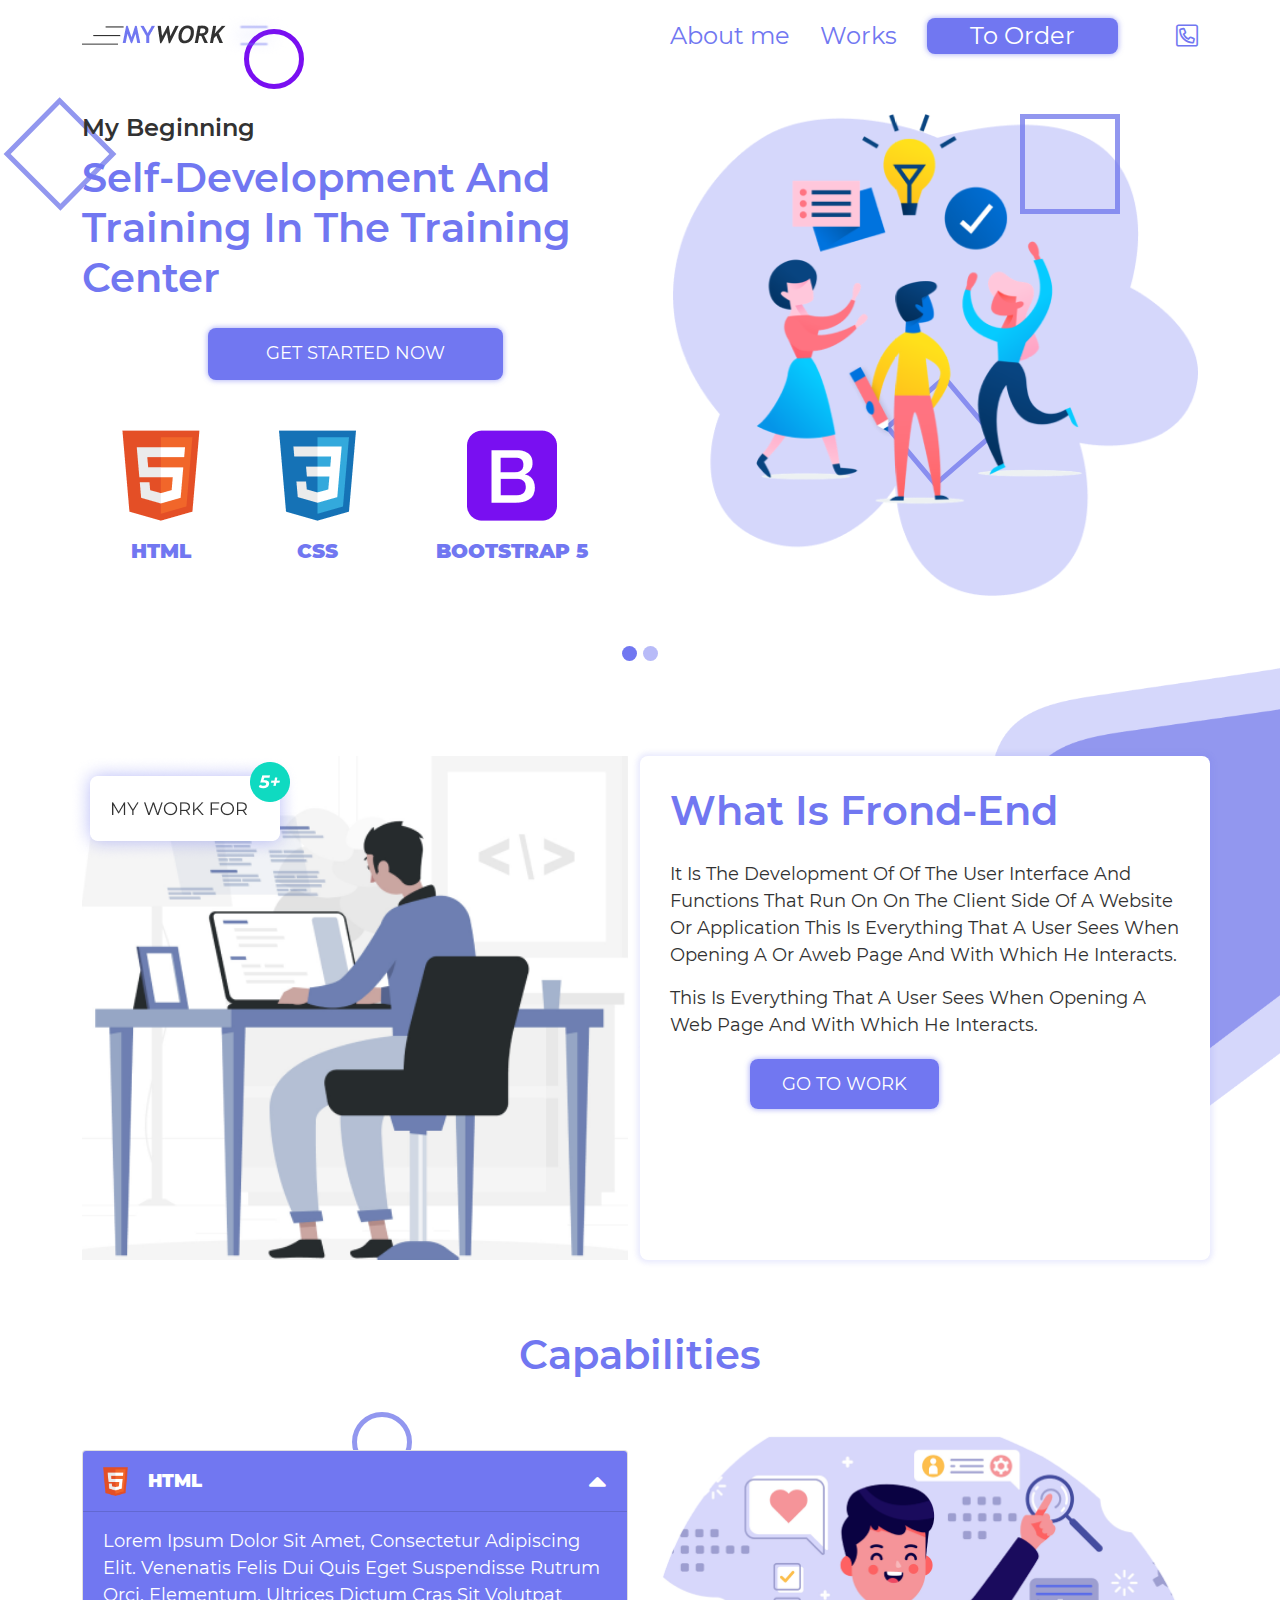
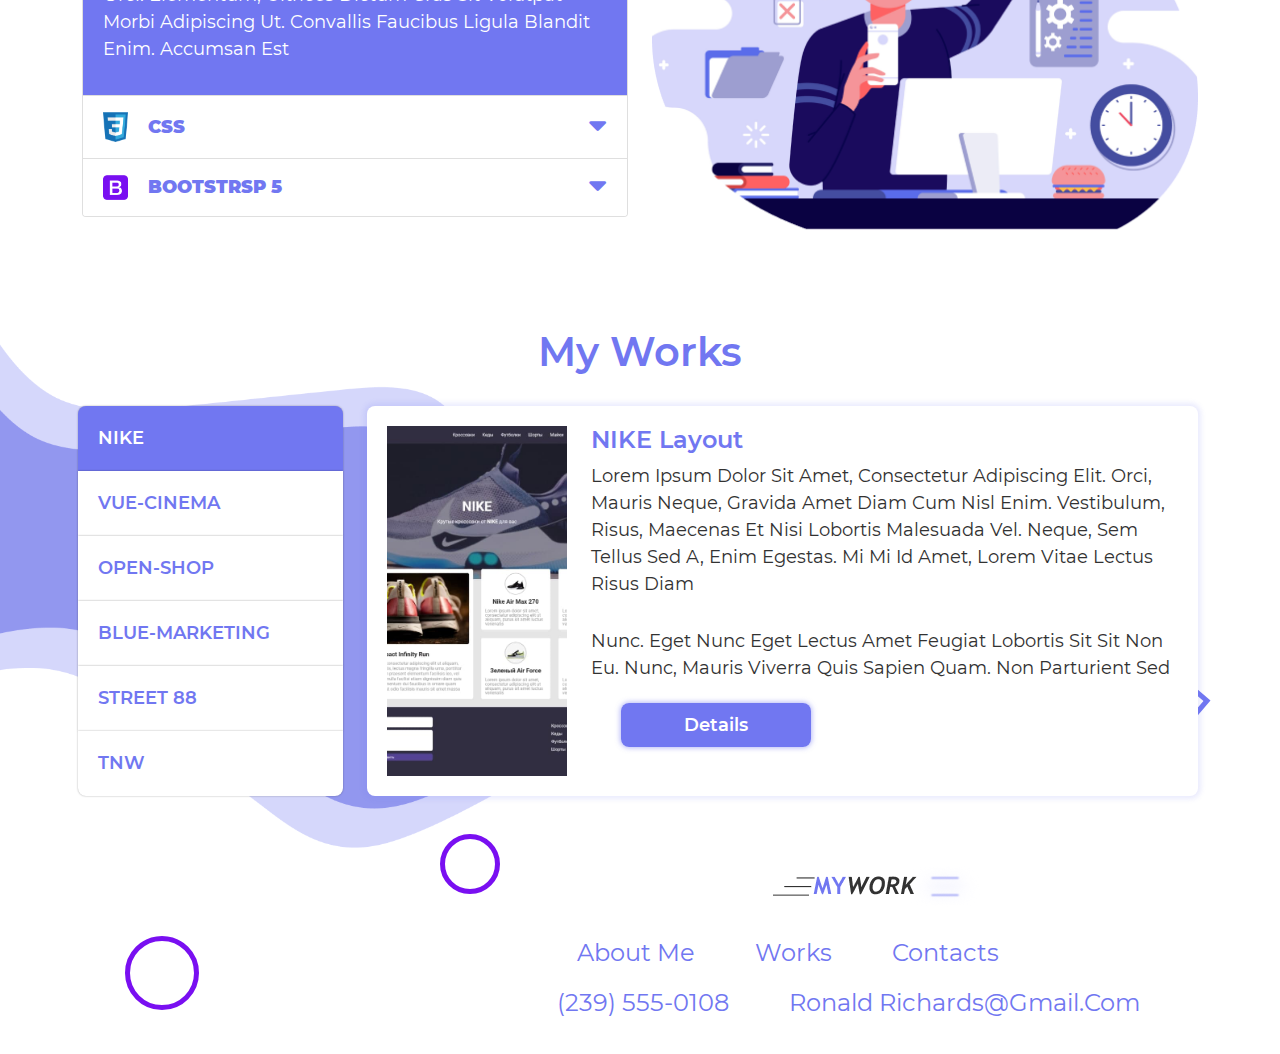
==== index.html @ f62c59fd "first" ====
<!DOCTYPE html>
<html lang="en">

<head>
    <meta charset="UTF-8">
    <meta http-equiv="X-UA-Compatible" content="IE=edge">
    <meta name="viewport" content="width=device-width, initial-scale=1.0">
    <link rel="stylesheet" href="bootstrap-5.0.2-dist/css/bootstrap.min.css">
    <link rel="stylesheet" href="style/style.css">
    <link rel="stylesheet" href="style/media.css">
    <title>Document</title>
</head>

<body>
    <header class="header">
        <nav class="navbar navbar-expand-lg  header-nav">
            <div class="container">
                <a class="navbar-brand header-logo" href="#"><img src="img/MYWORK.png" alt=""></a>
                <button class="navbar-toggler" type="button" data-bs-toggle="collapse" data-bs-target="#navbarNav"
                    aria-controls="navbarNav" aria-expanded="false" aria-label="Toggle navigation">
                    <i class="fal navbar-toggler-icon-duo"></i>
                </button>
                <div class="collapse navbar-collapse" id="navbarNav">
                    <ul class="navbar-nav ms-auto nav-list">
                        <li class="nav-item">
                            <a class="nav-link nav-links" aria-current="page" href="#">About me</a>
                        </li>
                        <li class="nav-item">
                            <a class="nav-link nav-links" href="#">Works</a>
                        </li>
                        <li class="nav-item">
                            <a class="nav-link nav-links nav-links-order" href="#">to order</a>
                        </li>
                        <li class="nav-item">
                            <a class="nav-link nav-links" href="#" tabindex="-1" aria-disabled="true"><i
                                    class="fal nav-icon"></i></a>
                        </li>
                    </ul>
                </div>
            </div>
        </nav>
    </header>
    <main class="main">
        <section class="slider">
            <div id="carouselExampleIndicators" class="carousel slide" data-bs-ride="carousel">
                <div class="carousel-inner">
                    <div class="container">
                        <div class="row row-cols-xxl-2 row-cols-xl-2 row-cols-lg-2 justify-content-center">
                            <div class="slider-left col-md-7 col-lg-6 col-9">
                                <div class="slider-left-content">
                                    <div class="slider-left-content-info col-xxl-10 ms-auto">
                                        <h2 class="slider-left-logo">My beginning</h2>
                                        <p class="slider-left-text">Self-development and training in the training center
                                        </p>
                                        <a href="" class="slider-left-link">GET STARTED NOW</a>
                                        <div class="slider-left-icon d-flex justify-content-around">
                                            <div class="slider-left-icon-content">
                                                <img src="img/html.png" alt="">
                                                <p>HTML</p>
                                            </div>
                                            <div class="slider-left-icon-content">
                                                <img src="img/css.png" alt="">
                                                <p>CSS</p>
                                            </div>
                                            <div class="slider-left-icon-content">
                                                <img src="img/boots-trap.png" alt="">
                                                <p>BOOTSTRAP 5</p>
                                            </div>
                                        </div>
                                    </div>
                                </div>
                            </div>
                            <div class="slider-right col-md-7 col-lg-6 col-9 overflow-hidden">
                                <div class="carousel-item active">
                                    <img src="img/group-head.png" class="d-block" alt="...">
                                </div>
                                <div class="carousel-item">
                                    <img src="img/group-head2.png" class="d-block" alt="...">
                                </div>
                            </div>
                        </div>
                    </div>
                </div>
                <div class="carousel-indicators">
                    <button type="button" data-bs-target="#carouselExampleIndicators" data-bs-slide-to="0"
                        class="active" aria-current="true" aria-label="Slide 1"></button>
                    <button type="button" data-bs-target="#carouselExampleIndicators" data-bs-slide-to="1"
                        aria-label="Slide 2"></button>
                </div>
            </div>
            <div class="rectangle rectangle-1"></div>
            <div class="rectangle rectangle-2"></div>
            <div class="rectangle rectangle-3"></div>
            <div class="rectangle rectangle-4"></div>
        </section>
        <section class="frondend">
            <div class="container">
                <div class="row row-cols-xxl-2 row-cols-xl-2 row-cols-lg-2 justify-content-center">
                    <div class="frondend-left col-md-7 col-lg-6 col-10">
                        <img src="img/mywork-pos-main.png" alt="">
                        <div class="frondend-icon-pos">
                            <img src="img/icon-pos.png" alt="">
                        </div>
                    </div>
                    <div class="frondend-right col-md-8 col-lg-6 col-10">
                        <h2 class="slider-left-text">What is Frond-End</h2>
                        <p class="frond-end-text">it is the development of of the user interface and functions that run on
                            on the client side of a
                            website or application
                            This is everything that a user sees when opening a or aweb page and with which he interacts.</p>
                        <p class="frond-end-text">This is everything that a user sees when opening a web page and with which
                            he interacts.</p>
                        <a href="" class="frond-end-link">go to work</a>
                    </div>
                </div>
            </div>
            <img class="frond-wave wave-1" src="img/wave-1.png" alt="">

        </section>
        <section class="capabilities">
            <div class="container">
                <h2 class="capabilities-logo"> capabilities</h2>
                <div class="row row-cols-xxl-2 row-cols-xl-2 row-cols-lg-2 d-flex align-items-center justify-content-center">
                    <div class="accordion accordion-media col-md-8 col-lg-6 col-10" id="accordionExample">
                        <div class="accordion-item">
                            <h2 class="accordion-header" id="headingOne">
                                <button class="accordion-button" type="button" data-bs-toggle="collapse"
                                    data-bs-target="#collapseOne" aria-expanded="true" aria-controls="collapseOne">
                                    <div class="button-item d-flex w-100 align-items-center">
                                        <img class="button-item-img" src="img/html.png" alt="">
                                        <span>HTML</span>
                                        <i class="fas button-item-icon ms-auto"></i>
                                    </div>
                                </button>
                            </h2>
                            <div id="collapseOne" class="accordion-collapse collapse show" aria-labelledby="headingOne"
                                data-bs-parent="#accordionExample">
                                <div class="accordion-body">
                                    <p>Lorem ipsum dolor sit amet, consectetur adipiscing elit. Venenatis felis dui quis
                                        eget suspendisse rutrum orci. Elementum, ultrices dictum cras sit volutpat morbi
                                        adipiscing ut. Convallis faucibus ligula blandit enim. Accumsan est </p>
                                </div>
                            </div>
                        </div>
                        <div class="accordion-item">
                            <h2 class="accordion-header" id="headingTwo">
                                <button class="accordion-button collapsed" type="button" data-bs-toggle="collapse"
                                    data-bs-target="#collapseTwo" aria-expanded="false" aria-controls="collapseTwo">
                                    <div class="button-item d-flex w-100 align-items-center">
                                        <img class="button-item-img" src="img/css.png" alt="">
                                        <span>CSS</span>
                                        <i class="fas button-item-icon ms-auto"></i>
                                    </div>
                                </button>
                            </h2>
                            <div id="collapseTwo" class="accordion-collapse collapse" aria-labelledby="headingTwo"
                                data-bs-parent="#accordionExample">
                                <div class="accordion-body">
                                    <p>Lorem ipsum dolor sit amet, consectetur adipiscing elit. Venenatis felis dui quis
                                        eget suspendisse rutrum orci. Elementum, ultrices dictum cras sit volutpat morbi
                                        adipiscing ut. Convallis faucibus ligula blandit enim. Accumsan est </p>
                                </div>
                            </div>
                        </div>
                        <div class="accordion-item">
                            <h2 class="accordion-header" id="headingThree">
                                <button class="accordion-button collapsed" type="button" data-bs-toggle="collapse"
                                    data-bs-target="#collapseThree" aria-expanded="false" aria-controls="collapseThree">
                                    <div class="button-item d-flex w-100 align-items-center">
                                        <img class="button-item-img" src="img/boots-trap.png" alt="">
                                        <span>BOOTSTRSP 5</span>
                                        <i class="fas button-item-icon ms-auto"></i>
                                    </div>
                                </button>
                            </h2>
                            <div id="collapseThree" class="accordion-collapse collapse" aria-labelledby="headingThree"
                                data-bs-parent="#accordionExample">
                                <div class="accordion-body">
                                    <p>Lorem ipsum dolor sit amet, consectetur adipiscing elit. Venenatis felis dui quis
                                        eget suspendisse rutrum orci. Elementum, ultrices dictum cras sit volutpat morbi
                                        adipiscing ut. Convallis faucibus ligula blandit enim. Accumsan est </p>
                                </div>
                            </div>
                        </div>
                    </div>
                    <div class="img-capabilities col-md-8 col-lg-6 col-10">
                        <img src="img/main.png" alt="">
                    </div>
                </div>
            </div>
            <div class="rectangle rectangle-5">

            </div>
        </section>
        <section class="work">
            <div class="container">
                <h2 class="capabilities-logo">My Works</h2>
                <div class="row justify-content-center">
                    <ul class="nav nav-pills ps-2 col-xxl-3 col-xl-3 col-lg-12 col-md-12 col-sm-12 col-11" id="pills-tab" role="tablist">
                        <li class="nav-item col-3 col-sm-3 col-md-4 col-lg-1 col-xl-12" role="presentation">
                            <a class="nav-link active navlink-work works-border" id="nike-tab" data-bs-toggle="pill"
                                data-bs-target="#nike" type="button" role="tab" aria-controls="nike"
                                aria-selected="true">NIKE</a>
                        </li>
                        <li class="nav-item col-5 col-sm-5 col-md-4 col-lg-3 col-xl-12" role="presentation">
                            <a class="nav-link navlink-work" id="house-tab" data-bs-toggle="pill"
                                data-bs-target="#house" type="button" role="tab" aria-controls="house"
                                aria-selected="false">VUE-CINEMA</a>
                        </li>
                        <li class="nav-item col-4 col-sm-4 col-md-4 col-lg-2 col-xl-12" role="presentation">
                            <a class="nav-link navlink-work works-border-3" id="marketing-tab" data-bs-toggle="pill"
                                data-bs-target="#marketing" type="button" role="tab" aria-controls="marketing"
                                aria-selected="false">OPEN-SHOP</a>
                        </li>
                        <li class="nav-item col-5 col-sm-5 col-md-4 col-lg-3 col-xl-12" role="presentation">
                            <a class="nav-link navlink-work works-border-4" id="toshkent-tab" data-bs-toggle="pill"
                                data-bs-target="#toshkent" type="button" role="tab" aria-controls="toshkent"
                                aria-selected="false">BLUE-MARKETING</a>
                        </li>
                        <li class="nav-item col-4 col-sm-4 col-md-4 col-lg-2 col-xl-12" role="presentation">
                            <a class="nav-link navlink-work" id="street-tab" data-bs-toggle="pill"
                                data-bs-target="#street" type="button" role="tab" aria-controls="street"
                                aria-selected="false">STREET 88</a>
                        </li>
                        <li class="nav-item col-3 col-sm-3 col-md-4 col-lg-1 col-xl-12" role="presentation">
                            <a class="nav-link navlink-work works-borderr" id="cinema-tab" data-bs-toggle="pill"
                                data-bs-target="#cinema" type="button" role="tab" aria-controls="cinema"
                                aria-selected="false">TNW</a>
                        </li>
                    </ul>
                    <div class="tab-content col-xxl-9 col-xl-9 col-lg-12 col-md-12 col-sm-12 col-11" id="pills-tabContent">
                        <div class="tab-pane  fade show active  works-content" id="nike" role="tabpanel"
                            aria-labelledby="nike-tab">
                            <div class="row h-100">
                                <div class="col-12 col-md-4 col-lg-3">
                                    <img class="works-img" src="img/nike.jpg" alt="">

                                </div>
                                <div class="col">
                                    <h2 class="works-logo">NIKE Layout</h2>
                                    <p class="works-text">Lorem ipsum dolor sit amet, consectetur adipiscing elit. Orci,
                                        mauris neque, gravida amet diam cum nisl enim. Vestibulum, risus, maecenas et
                                        nisi lobortis malesuada vel. Neque, sem tellus sed a, enim egestas. Mi mi id
                                        amet, lorem vitae lectus risus diam </p>
                                    <p class="works-text">nunc. Eget nunc eget lectus amet feugiat lobortis sit sit non
                                        eu. Nunc, mauris viverra quis sapien quam. Non parturient sed </p>
                                    <a class="works-link" href="">details</a>
                                </div>
                            </div>
                        </div>
                        <div class="tab-pane fade works-content" id="house" role="tabpanel" aria-labelledby="house-tab">
                            <div class="row h-100">
                                <div class="col-12 col-md-4 col-lg-3">
                                    <img class="works-img" src="img/vuecinema.jpg" alt="">

                                </div>
                                <div class="col">
                                    <h2 class="works-logo">VUE Cinema</h2>
                                    <p class="works-text">Lorem ipsum dolor sit amet, consectetur adipiscing elit. Orci,
                                        mauris neque, gravida amet diam cum nisl enim. Vestibulum, risus, maecenas et
                                        nisi lobortis malesuada vel. Neque, sem tellus sed a, enim egestas. Mi mi id
                                        amet, lorem vitae lectus risus diam </p>
                                    <p class="works-text">nunc. Eget nunc eget lectus amet feugiat lobortis sit sit non
                                        eu. Nunc, mauris viverra quis sapien quam. Non parturient sed </p>
                                    <a class="works-link" href="">details</a>
                                </div>
                            </div>
                        </div>
                        <div class="tab-pane fade works-content" id="marketing" role="tabpanel" aria-labelledby="marketing-tab">
                            <div class="row h-100">
                                <div class="col-12 col-md-4 col-lg-3">
                                    <img class="works-img" src="img/openshop.jpg" alt="">

                                </div>
                                <div class="col">
                                    <h2 class="works-logo">Open Shop</h2>
                                    <p class="works-text">Lorem ipsum dolor sit amet, consectetur adipiscing elit. Orci,
                                        mauris neque, gravida amet diam cum nisl enim. Vestibulum, risus, maecenas et
                                        nisi lobortis malesuada vel. Neque, sem tellus sed a, enim egestas. Mi mi id
                                        amet, lorem vitae lectus risus diam </p>
                                    <p class="works-text">nunc. Eget nunc eget lectus amet feugiat lobortis sit sit non
                                        eu. Nunc, mauris viverra quis sapien quam. Non parturient sed </p>
                                    <a class="works-link" href="">details</a>
                                </div>
                            </div>
                        </div>
                        <div class="tab-pane fade works-content" id="toshkent" role="tabpanel" aria-labelledby="toshkent-tab">
                            <div class="row h-100">
                                <div class="col-12 col-md-4 col-lg-3">
                                    <img class="works-img" src="img/all marketing.jpg" alt="">

                                </div>
                                <div class="col">
                                    <h2 class="works-logo">Blue Marketing</h2>
                                    <p class="works-text">Lorem ipsum dolor sit amet, consectetur adipiscing elit. Orci,
                                        mauris neque, gravida amet diam cum nisl enim. Vestibulum, risus, maecenas et
                                        nisi lobortis malesuada vel. Neque, sem tellus sed a, enim egestas. Mi mi id
                                        amet, lorem vitae lectus risus diam </p>
                                    <p class="works-text">nunc. Eget nunc eget lectus amet feugiat lobortis sit sit non
                                        eu. Nunc, mauris viverra quis sapien quam. Non parturient sed </p>
                                    <a class="works-link" href="">details</a>
                                </div>
                            </div>
                        </div>
                        <div class="tab-pane fade works-content" id="street" role="tabpanel" aria-labelledby="street-tab">
                            <div class="row h-100">
                                <div class="col-12 col-md-4 col-lg-3">
                                    <img class="works-img" src="img/street88.jpg" alt="">

                                </div>
                                <div class="col">
                                    <h2 class="works-logo">Street 88</h2>
                                    <p class="works-text">Lorem ipsum dolor sit amet, consectetur adipiscing elit. Orci,
                                        mauris neque, gravida amet diam cum nisl enim. Vestibulum, risus, maecenas et
                                        nisi lobortis malesuada vel. Neque, sem tellus sed a, enim egestas. Mi mi id
                                        amet, lorem vitae lectus risus diam </p>
                                    <p class="works-text">nunc. Eget nunc eget lectus amet feugiat lobortis sit sit non
                                        eu. Nunc, mauris viverra quis sapien quam. Non parturient sed </p>
                                    <a class="works-link" href="">details</a>
                                </div>
                            </div>
                        </div>
                        <div class="tab-pane fade works-content" id="cinema" role="tabpanel" aria-labelledby="cinema-tab">
                            <div class="row h-100">
                                <div class="col-12 col-md-4 col-lg-3">
                                    <img class="works-img" src="img/tnw.jpg" alt="">

                                </div>
                                <div class="col">
                                    <h2 class="works-logo">TNW</h2>
                                    <p class="works-text">Lorem ipsum dolor sit amet, consectetur adipiscing elit. Orci,
                                        mauris neque, gravida amet diam cum nisl enim. Vestibulum, risus, maecenas et
                                        nisi lobortis malesuada vel. Neque, sem tellus sed a, enim egestas. Mi mi id
                                        amet, lorem vitae lectus risus diam </p>
                                    <p class="works-text">nunc. Eget nunc eget lectus amet feugiat lobortis sit sit non
                                        eu. Nunc, mauris viverra quis sapien quam. Non parturient sed </p>
                                    <a class="works-link" href="">details</a>
                                </div>
                            </div>
                        </div>
                    </div>
                </div>
            </div>
            <img src="img/wave-2.png" class="frond-wave wave-2" alt="">
            <div class="rectangle rectangle-6"></div>
            <div class="rectangle rectangle-7"></div>
        </section>
    </main>
    <footer class="footer">
        <div class="container">
            <div class="row">
                <div class="footer-content col-xxl-6 col-xl-7 col-lg-8 col-md-10 col-sm-12 col-10  ms-auto">
                    <div class="footer-img text-center">
                        <a href="">
                            <img src="img/MYWORK.png" alt="">
                        </a>
                    </div>
                    <ul class="footer-list list-unstyled">
                        <li><a class="footer-list-link" href="">about Me</a></li>
                        <li><a class="footer-list-link" href="">Works</a></li>
                        <li><a class="footer-list-link" href="">Contacts</a></li>
                    </ul>
                    <ul class="footer-list list-unstyled">
                        <li><a class="footer-list-link" href="telto:(239) 555-0108">(239) 555-0108</a></li>
                        <li><a class="footer-list-link" href="mailto:Ronald Richards@gmail.com">Ronald Richards@gmail.com</a></li>
                    </ul>
                </div>
            </div>
        </div>
        <div class="rectangle rectangle-8">
            
        </div>
    </footer>

    <script src="bootstrap-5.0.2-dist/js/bootstrap.min.js"></script>
</body>

</html>
---- style/style.css ----
@import 'font.css';

* {
    padding: 0;
    margin: 0;
    box-sizing: border-box;

}

a {
    text-decoration: none;
}



/* header  */

.header {
    padding: 15px;
}

.header-nav {
    padding: 0;
}

.header-logo {
    padding: 0;
}

.nav-list .nav-item .nav-links {
    padding: 0;
    font-family: 'Montserrat';
    font-weight: 400;
    font-size: 24px;
    color: #7177F1;
}

.nav-list .nav-item .nav-links-order {
    padding: 10px 43px;
    background: #7177F1;
    box-shadow: 0px 0px 5px 1px rgba(113, 119, 241, 0.5);
    border-radius: 8px;
    font-family: 'Montserrat';
    font-weight: 400;
    font-size: 24px;
    line-height: 16px;
    text-transform: capitalize;
    color: #FFFFFF;
    margin-right: 28px;
}

.nav-list {
    align-items: center;
}

.nav-links {
    margin-left: 30px;
}

.navbar-toggler {
    padding: 0.25rem 0.5rem;
    
    line-height: 1;
    background-color: white;
    border: 1px solid #7177f1;
    border-radius: 0.25rem;
    transition:  .15s ease-in-out;
}

.navbar-toggler:focus{
    box-shadow: 0 0 0 0px; 
}

/* slider  */

.slider {
    margin-top: 42px;
}

.slider-left-logo {
    font-family: 'Montserrat';
    font-weight: 600;
    font-size: 24px;
    text-transform: capitalize;
    color: #323232;
    margin-bottom: 10px;
}

.slider-left-text {
    margin-bottom: 25px;
    font-family: 'Montserrat';
    font-weight: 600;
    font-size: 40px;
    line-height: 50px;
    text-transform: capitalize;
    color: #7177F1;
}

.slider-left-link {
    font-family: 'Montserrat';
    font-weight: 400;
    font-size: 18px;
    color: #FFFFFF;
    text-transform: uppercase;
    padding: 12px 58px 13px;
    background: #7177F1;
    box-shadow: 0px 0px 5px 1px rgba(113, 119, 241, 0.5);
    border-radius: 8px;
    display: flex;
    width: max-content;
    margin: 0 auto;
}

a:hover {
    color: white;
}

.slider-left-icon-content {
    text-align: center;
}

.slider-left-icon-content p {
    font-family: 'Montserrat';
    font-weight: 900;
    font-size: 20px;
    text-transform: capitalize;
    color: #7177F1;
    margin-top: 15px;
}

.slider-left-icon {
    margin-top: 50px;
}

.carousel-indicators {
    position: static;
    margin-top: 50px;
}

.carousel-indicators [data-bs-target] {
    width: 15px;
    height: 15px;
    border-radius: 50%;
    background: #7177F1;
    border: none;
}

.carousel-item img {
    max-height: 500px;
    max-width: 100%;
    object-fit: cover;
}

/* slider  */

/* frond-end */

.frondend {
    margin-top: 95px;
}

.frondend-left {
    position: relative;
}

.frondend-left img {
    width: 100%;
}

.frondend-icon-pos {
    position: absolute;
    top: 0;
    left: -90px;
}

.frondend-right {
    padding: 30px;
    background: #FFFFFF;
    box-shadow: 0px 0px 5px 3px rgba(113, 119, 241, 0.15);
    border-radius: 8px;
}

.frond-end-text {
    font-family: 'Montserrat';
    font-weight: 400;
    font-size: 18px;
    line-height: 150%;
    text-transform: capitalize;
    color: #323232;
}

.frond-end-text:nth-of-type(2) {
    margin-bottom: 34px;
}

.frond-end-link {
    font-family: 'Montserrat';
    font-weight: 400;
    font-size: 18px;
    line-height: 100%;
    text-transform: uppercase;
    color: #FFFFFF;
    background: #7177F1;
    box-shadow: 0px 0px 5px 1px rgba(113, 119, 241, 0.5);
    border-radius: 8px;
    padding: 14px 32px;
    margin-left: 80px;
}

/* capabilities */

.capabilities {
    margin-top: 70px;
}

.capabilities-logo {
    font-family: 'Montserrat';
    font-weight: 600;
    font-size: 40px;
    line-height: 49px;
    text-align: center;
    text-transform: capitalize;
    color: #7177F1;
    margin-bottom: 30px;
}

.button-item-img {
    width: 25px;
    margin-right: 20px;
}

.accordion-button::after {
    display: none;
}

.button-item span {
    font-family: 'Montserrat';
    font-weight: 900;
    font-size: 18px;
    line-height: 22px;
    text-transform: capitalize;
    color: #7177F1;
}

.button-item-icon {
    height: 20px;
    transition: 0.5s;
}

.accordion-button.collapsed .button-item-icon {
    transform: rotate(180deg);
}

.accordion-button:not(.collapsed) {
    background: #7177F1;
}

.accordion-button:not(.collapsed) .button-item span {
    color: white;
}

.accordion-button:not(.collapsed) .button-item-icon::before {
    color: white;
}

.accordion-body {
    background: #7177F1;
}

.accordion-body p {
    font-family: 'Montserrat';
    font-weight: 400;
    font-size: 18px;
    line-height: 150%;
    text-transform: capitalize;
    color: #FFFFFF;
}

.accordion-button:focus {
    z-index: 3;
    border-color: #86b7fe;
    outline: 0;
    box-shadow: none;
}





.works-img {
    height: 100%;
    max-height: 350px;
    width: 100%;
    object-position: top;
    object-fit: cover;
}

.works-logo {
    font-family: 'Montserrat';
    font-weight: 600;
    font-size: 24px;
    color: #7177F1;
}

.works-text {
    font-family: 'Montserrat';
    font-weight: 400;
    font-size: 18px;
    line-height: 150%;
    color: #323232;
    text-transform: capitalize;
}

.works-text:nth-of-type(2) {
    margin-top: 30px;
    margin-bottom: 30px;
}

.works-link {
    padding: 11px 63px;
    background: #7177F1;
    box-shadow: 0px 0px 5px 1px rgba(113, 119, 241, 0.5);
    border-radius: 8px;
    font-family: 'Montserrat';
    font-weight: 600;
    font-size: 18px;
    text-transform: capitalize;
    color: #FFFFFF;
    margin-left: 30px;
}

.works-content {
    padding: 20px;
    background: #FFFFFF;
    box-shadow: 0px 0px 5px 3px rgba(113, 119, 241, 0.15);
    border-radius: 8px;
    height: 100%;
}

.nav-item .navlink-work {
    background: #ffffff;
    box-shadow: 0px 0px 2px rgba(0, 0, 0, 0.35);
    border-radius: 0px;
    padding: 19px 0 19px 20px;
}

.works-border {
    border-radius: 8px 8px 0 0 !important;
}

.works-borderr {
    border-radius: 0 0 8px 8px !important;
}

.nav-pills .nav-link.active {
    background: #7177F1;
}

.navlink-work {
    font-family: 'Montserrat';
    font-weight: 600;
    font-size: 18px;
    text-transform: capitalize;
    color: #7177F1;
}

.navlink-work:hover {
    color: #7177F1;
}



.footer {
    margin-top: 220px;
    padding-bottom: 133px;
}

.footer-list {
    display: flex;
    gap: 60px;
}

.footer-img {
    margin-bottom: 30px;
}

.footer-list-link {
    font-family: 'Montserrat';
    font-weight: 400;
    font-size: 24px;
    line-height: 29px;
    color: #7177F1;
    text-transform: capitalize;
}

.footer-list-link:hover {
    color: #7177F1;
}

.footer-list:nth-of-type(1) {
    margin-left: 20px;
    margin-bottom: 20px;
}




/* rectangle */

.slider {
    position: relative;
}

.rectangle {
    position: absolute;
    border-width: 5px;
    border-style: solid;
}

.rectangle-1 {
    border-color: #790FF1;
    width: 60px;
    height: 60px;
    top: 0;
    left: 244px;
    border-radius: 50%;
    top: -85px;
    z-index: -1;
}

.header{
    z-index: 1;
}

.rectangle-2 {
    border-color: #9297EF;
    width: 80px;
    height: 80px;
    transform: matrix(0.71, 0.71, -0.7, 0.71, 0, 0);
    top: 0;
    left: 20px;
}

.rectangle-3 {
    border-color: #9297EF;
    width: 100px;
    height: 100px;
    transform: matrix(1, 0, 0, -1, 0, 0);
    top: 0;
    right: 160px;
}

.rectangle-4 {
    border-color: #9297EF;
    width: 80px;
    height: 80px;
    transform: matrix(0.76, -0.66, 0.64, 0.76, 0, 0);
    bottom: 190px;
    right: 300px;
}

.frondend {
    position: relative;
}

.frond-wave {
    position: absolute;
    z-index: -1;
}

.wave-1 {
    top: -470px;
    right: 0;
    max-width: 60%;
}

.capabilities {
    position: relative;
}

.rectangle-5 {
    width: 60px;
    height: 60px;
    border-radius: 50%;
    border-color: #9297EF;
    left: 352px;
    top: 82px;
    z-index: -1;
}

.work {
    position: relative;
    margin-top: 70px;
}

.wave-2 {
    left: 0;
    top: -190px;
    max-width: 60vw;
}

.rectangle-6 {
    width: 100px;
    height: 100px;
    transform: matrix(0.76, 0.65, 0.65, -0.76, 0, 0);
    color: #7177F1;
    right: 90px;
    bottom: 40px;

}

.img-capabilities img {
    width: 100%;
}

.rectangle-7 {
    width: 60px;
    height: 60px;
    color: #790FF1;
    border-radius: 50%;
    right: 780px;
    bottom: -98px;
}

.footer {
    position: relative;
}

.rectangle-8 {
    width: 74px;
    height: 74px;
    border-radius: 50%;
    color: #790FF1;
    left: 125px;
    bottom: 44px;
}

/* rectangle */
---- style/media.css ----
@media (max-width:1999px) {
    .accordion-media {
        height: 400px;
        display: flex;
        flex-direction: column;
        justify-content: center;
    }
}

@media (max-width:1400px) {
    .wave-1 {
        top: -300px;
    }

    .wave-2 {
        top: -50px;
    }

    .frondend-icon-pos {
        left: 0;
    }

    .rectangle {
        z-index: -1;
    }

    .footer {
        margin-top: 70px;
        padding-bottom: 20px;
    }
}

@media (max-width:1200px) {
    .wave-1 {
        top: -200px;
    }

    .frondend-right {
        padding: 20px;
    }

    .rectangle {
        display: none;
    }

    .nav-item .navlink-work {
        padding: 20px;
    }

    .works-border {
        border-radius: 8px 0 0 8px !important;
    }

    .works-borderr {
        border-radius: 0 8px 8px 0 !important;
    }

    .nav-pills {
        justify-content: center;
        display: flex !important;
        flex-direction: row !important;
        margin-bottom: 20px;
    }

    .fond-wave {
        display: none;
    }
}

@media (max-width: 992px) {
    .frondend-right {
        margin-top: 15px;
    }

    .nav-list {
        align-items: flex-end;
    }

    .nav-list .nav-item .nav-links-order {
        margin-right: 0;
    }

    .frond-end-link {
        margin: 0 auto 0 auto;
    }

    .frond-wave {
        display: none;
    }

    .works-border {
        border-radius: 8px 0 0 0 !important;
    }

    .works-border-3 {
        border-radius: 0 8px 0 0 !important;
    }

    .works-border-4 {
        border-radius: 0 0 0 8px !important;
    }

    .works-borderr {
        border-radius: 0 0 8px !important;
    }

    .footer-list {
        gap: 25px;
    }

    .footer-list:nth-of-type(1) {
        justify-content: end;
        margin-right: 50px;
    }
}

@media (max-width:768px) {
    .nav-links {
        margin-left: 25px;
    }

    .nav-list {
        flex-direction: row;
        margin-top: 15px;
        align-items: center;
    }

    .works-logo {
        margin-top: 10px;
    }

    .footer-list-link {
        font-size: 22px;
    }

    .footer-list:nth-of-type(1) {
        margin-right: 120px;
    }

    .works-text:nth-of-type(2) {
        display: none;
    }

    .frond-end-text:nth-of-type(2) {
        display: none;
    }

    .slider-left-text {
        margin-bottom: 5px;
    }

    .capabilities {
        margin-top: 30px;
    }

    .frondend {
        margin-top: 30px;
    }

    .work {
        margin-top: 30px;
    }

    .footer {
        margin-top: 30px;
        padding-bottom: 20px;
    }
}

@media (max-width:576px) {
    .nav-list .nav-item .nav-links {
        font-size: 20px;
    }

    .nav-list .nav-item .nav-links-order {
        font-size: 20px;
    }

    .nav-icon::before {
        font-size: 25px;
    }

    .slider-left-logo {
        font-size: 20px;
    }

    .slider-left-text {
        font-size: 30px;
    }

    .slider-left-link {
        font-size: 15px;
    }

    .slider-left-icon-content p {
        font-size: 15px;
    }

    .frond-end-text {
        font-size: 15px;
    }

    .frond-end-link {
        font-size: 15px;
    }

    .capabilities-logo {
        font-size: 30px;
        margin-bottom: 15px;
    }

    .button-item span {
        font-size: 15px;
    }

    .accordion-body p {
        font-size: 15px;
    }

    .nav-item .navlink-work {
        padding: 12px;
        font-size: 15px;
        text-align: center;
    }

    .works-logo {
        font-size: 20px;
    }

    .works-text {
        font-size: 15px;
    }

    .works-link {
        font-size: 15px;
    }

    .footer-list-link {
        font-size: 18px;
    }
}

@media (max-width:350px) {
    .header-logo {
        width: 70%;
    }

    .nav-list .nav-item .nav-links {
        font-size: 12px;
        margin-left: 15px;
    }

    .nav-list .nav-item .nav-links-order {
        padding: 8px;
    }

    .slider-left-logo {
        font-size: 15px;
    }

    .slider-left-text {
        font-size: 20px;
        line-height: 25px;
    }

    .slider {
        margin-top: 15px;
    }

    .nav-list {
        margin-top: 10px;
    }

    .slider-left-link {
        font-size: 12px;
        padding: 8px 20px;
    }

    .slider-left-icon-content img {
        width: 75%;
    }

    .slider-left-icon-content p {
        font-size: 10px;
    }

    .slider-left-icon {
        margin-top: 25px;
    }

    .carousel-indicators [data-bs-target] {
        width: 10px;
        height: 10px;
    }

    .frondend-icon-pos {
        width: 50%;
    }

    .frond-end-text {
        font-size: 10px;
    }

    .frond-end-link {
        font-size: 12px;
        padding: 8px 15px;
    }

    .capabilities-logo {
        font-size: 25px;
        margin-bottom: 15px;
    }

    .button-item span {
        font-size: 12px;
    }

    .button-item-icon::before {
        font-size: 20px;
    }

    .button-item-img {
        width: 18px;
        margin-right: 12px;
    }

    .accordion-body p {
        font-size: 10px;
    }

    .accordion-media {
        height: 310px;
    }

    .nav-item .navlink-work {
        padding: 12px;
        font-size: 10px;
        text-align: center;
    }

    .works-content {
        padding: 10px;
    }

    .works-text {
        font-size: 12px;
    }

    .works-link {
        font-size: 12px;
        padding: 10px 25px;
    }

    .footer-img a img {
        width: 75%;
    }

    .footer-list {
        gap: 10px;
    }

    .footer-list:nth-of-type(2) {
        flex-wrap: wrap;
        justify-content: end;
        margin-right: 10px;
    }

    .footer-list-link {
        font-size: 14px;
        line-height: 0px;
    }

    .footer-list:nth-of-type(1) {
        margin-right: 20px;
    }

    .footer-list {
        margin-bottom: 10px;
    }
}
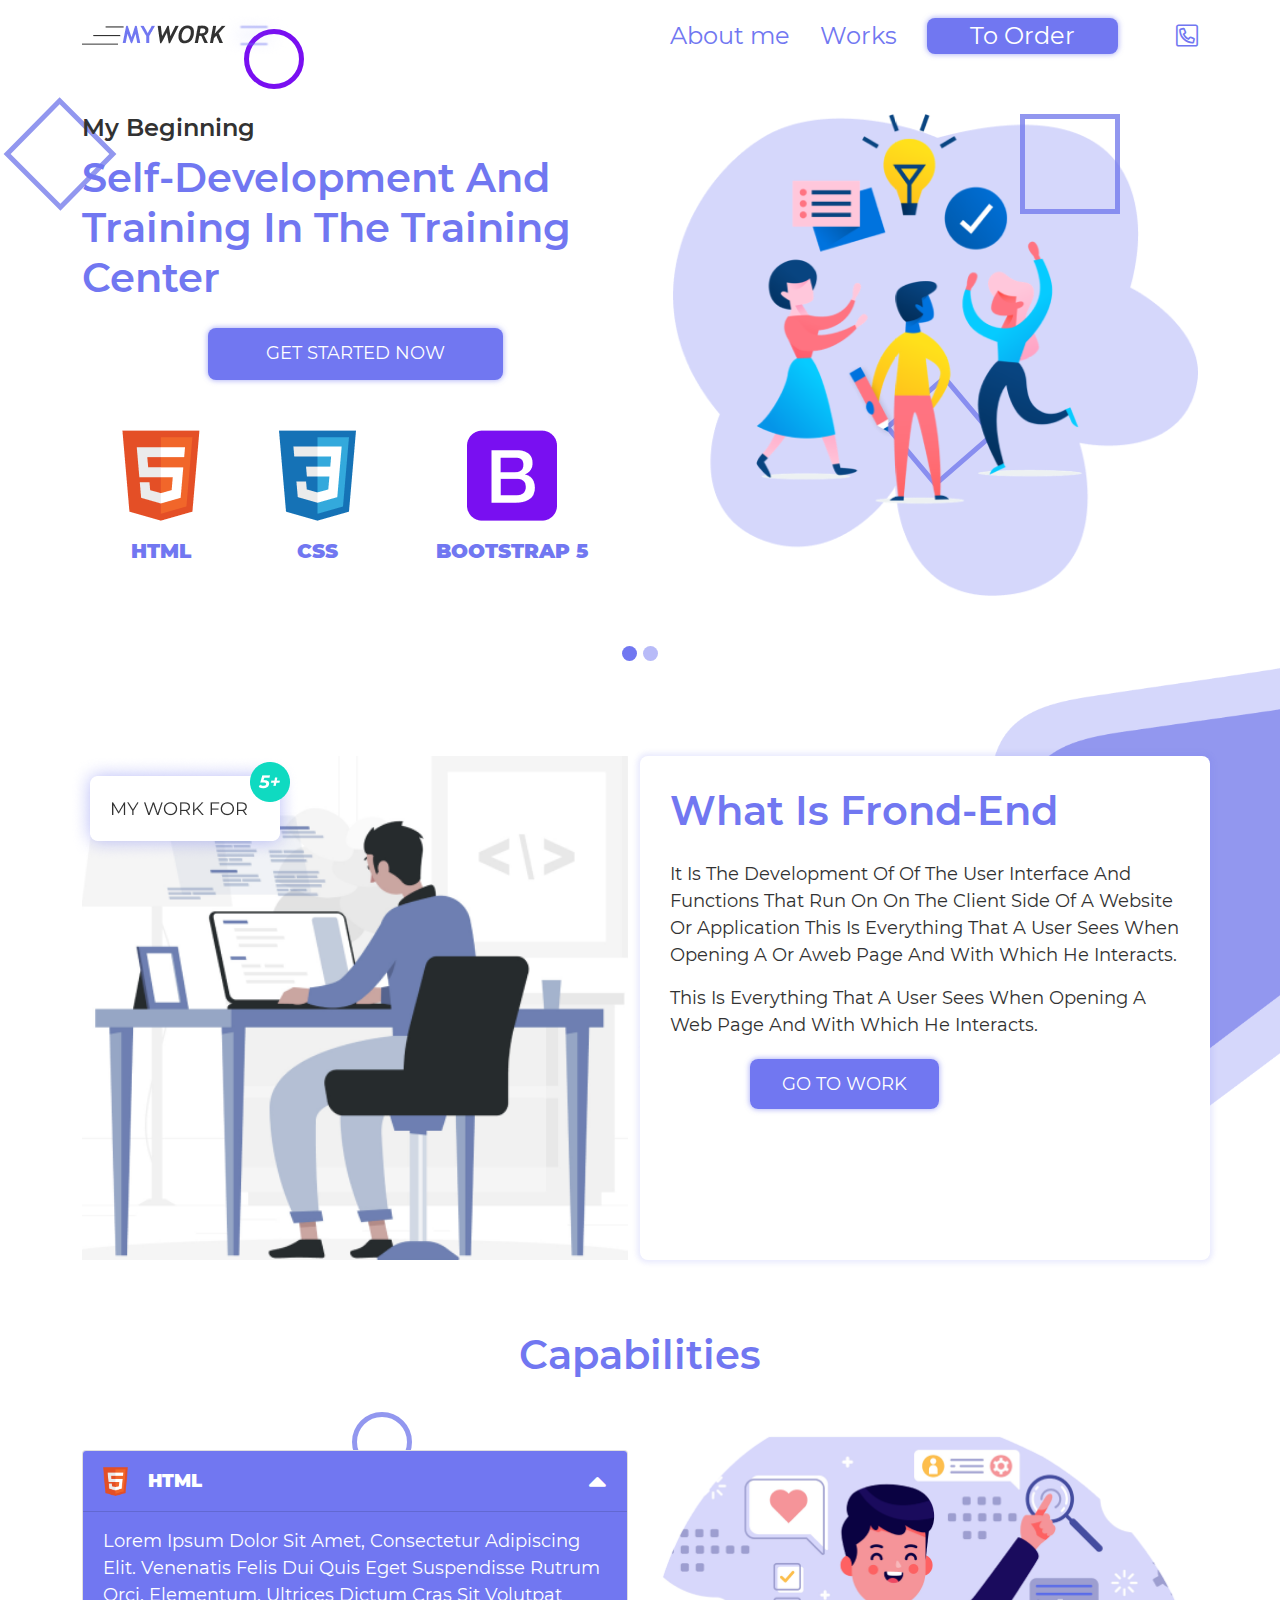
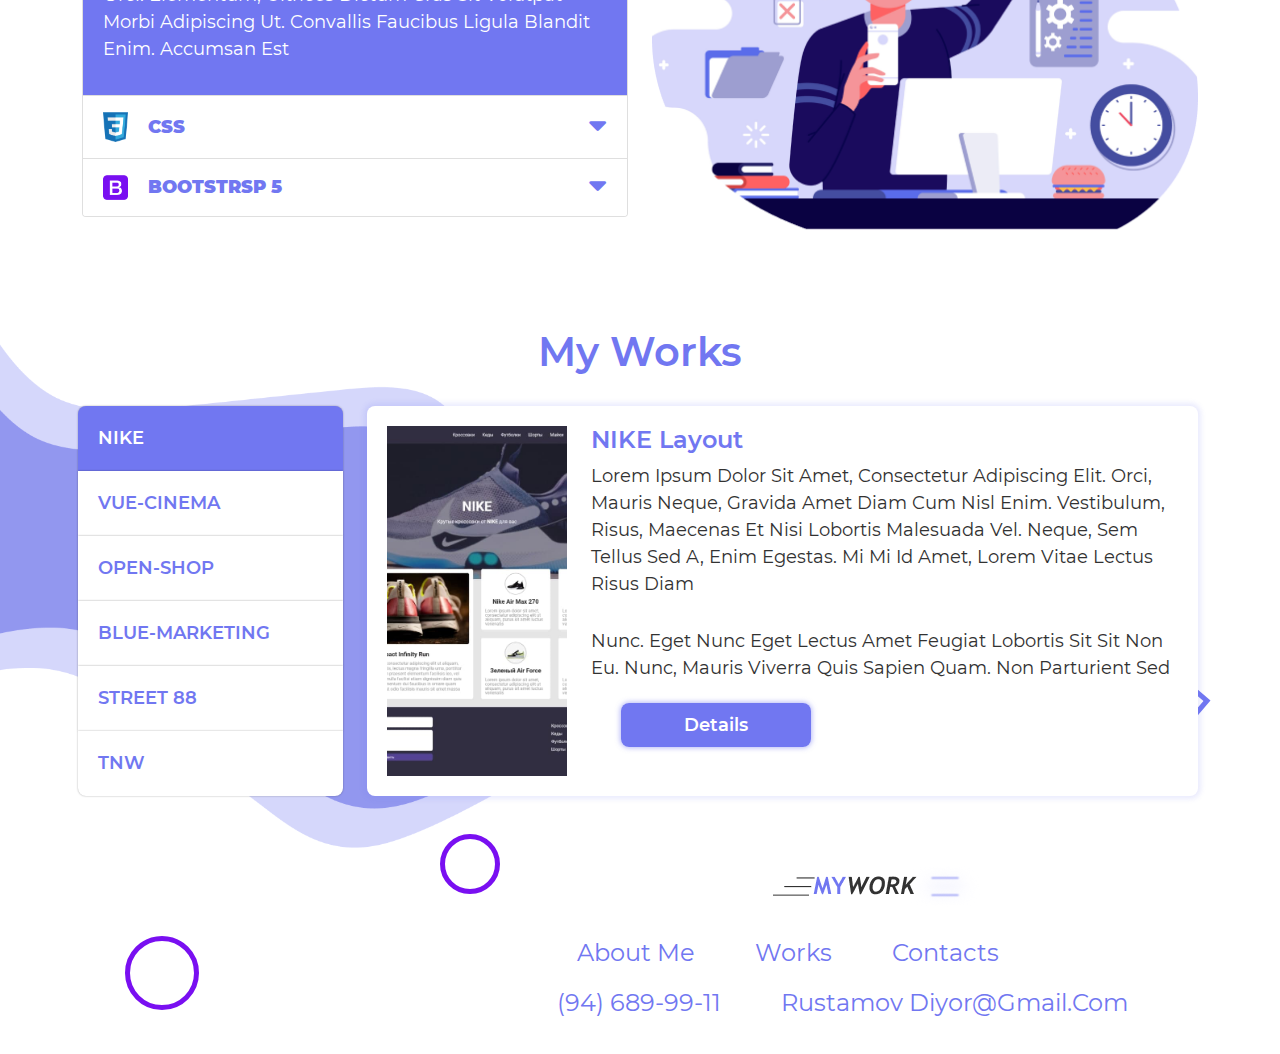
==== commit 3ce29cf5: "first" ====
--- a/index.html
+++ b/index.html
@@ -32,7 +32,7 @@
                             <a class="nav-link nav-links nav-links-order" href="#">to order</a>
                         </li>
                         <li class="nav-item">
-                            <a class="nav-link nav-links" href="#" tabindex="-1" aria-disabled="true"><i
+                            <a class="nav-link nav-links" href="telto:+998946899911" tabindex="-1" aria-disabled="true"><i
                                     class="fal nav-icon"></i></a>
                         </li>
                     </ul>
@@ -361,8 +361,8 @@
                         <li><a class="footer-list-link" href="">Contacts</a></li>
                     </ul>
                     <ul class="footer-list list-unstyled">
-                        <li><a class="footer-list-link" href="telto:(239) 555-0108">(239) 555-0108</a></li>
-                        <li><a class="footer-list-link" href="mailto:Ronald Richards@gmail.com">Ronald Richards@gmail.com</a></li>
+                        <li><a class="footer-list-link" href="telto:+998946899911">(94) 689-99-11</a></li>
+                        <li><a class="footer-list-link" href="mailto:nagibatordier@gmail.com">Rustamov Diyor@gmail.com</a></li>
                     </ul>
                 </div>
             </div>
--- a/style/media.css
+++ b/style/media.css
@@ -240,7 +240,7 @@
     }
 }
 
-@media (max-width:350px) {
+@media (max-width:460px) {
     .header-logo {
         width: 70%;
     }
